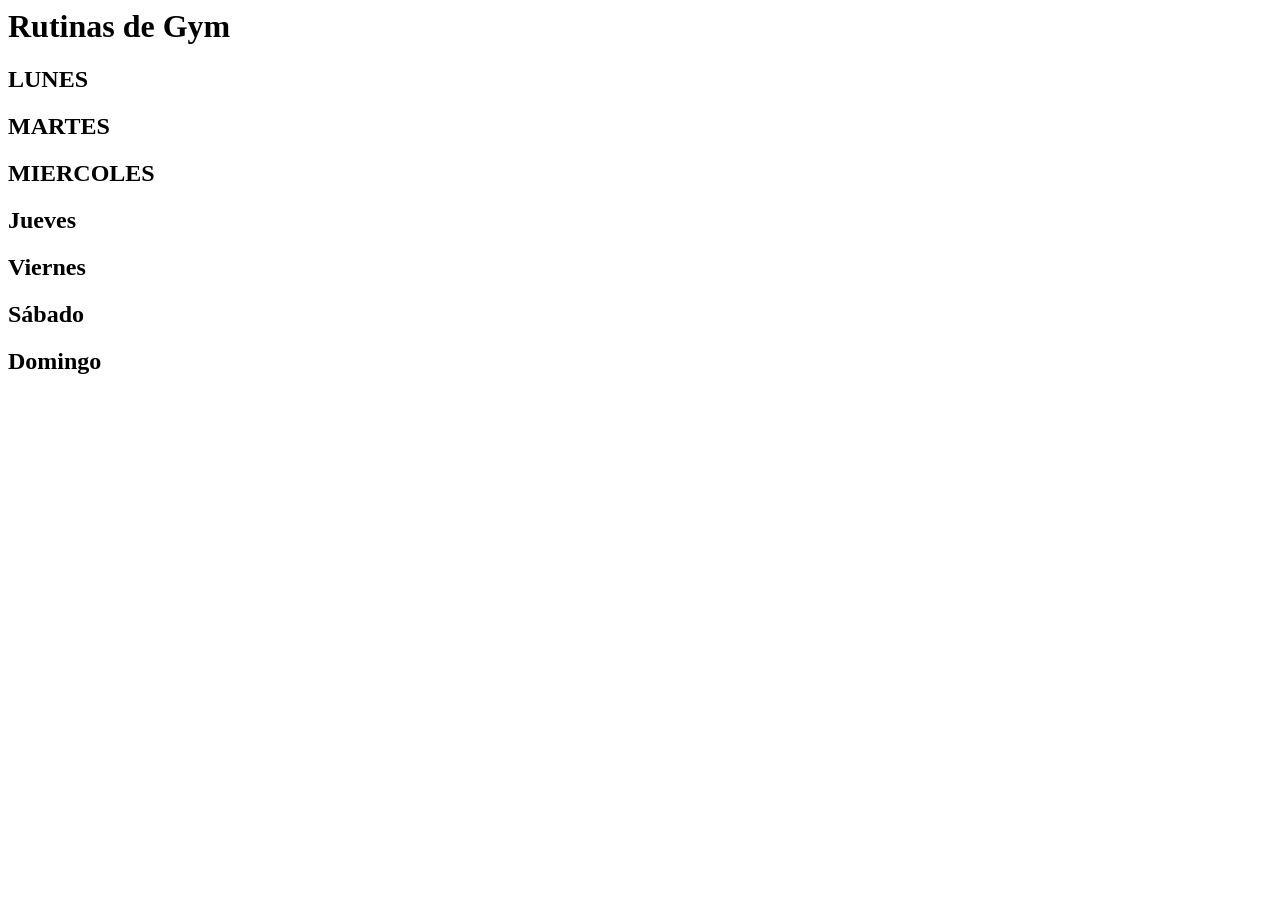
==== index.html @ 04c1a6ce "divs y botones nuevos" ====
<html lang="es">
<head>
    <meta charset="UTF-8">
    <meta name="viewport" content="width=device-width, initial-scale=1.0">
    <title>Document</title>
</head>
<body>
    <h1>Rutinas de Gym</h1>
    <main>
        <section>
            <article>
                <h2>LUNES</h2>
            </article>
            <article>
                <h2>MARTES</h2>
            </article>
            <article>
                <h2>MIERCOLES</h2>
            </article>
            <article>
                <h2>Jueves</h2>
            </article>
            <article>
                <h2>Viernes</h2>
            </article>  
            <article>
                <h2>Sábado</h2>
            </article>
            <article>
                <h2>Domingo</h2>
            </article>
        </section>
    </main>
</body>
</html>
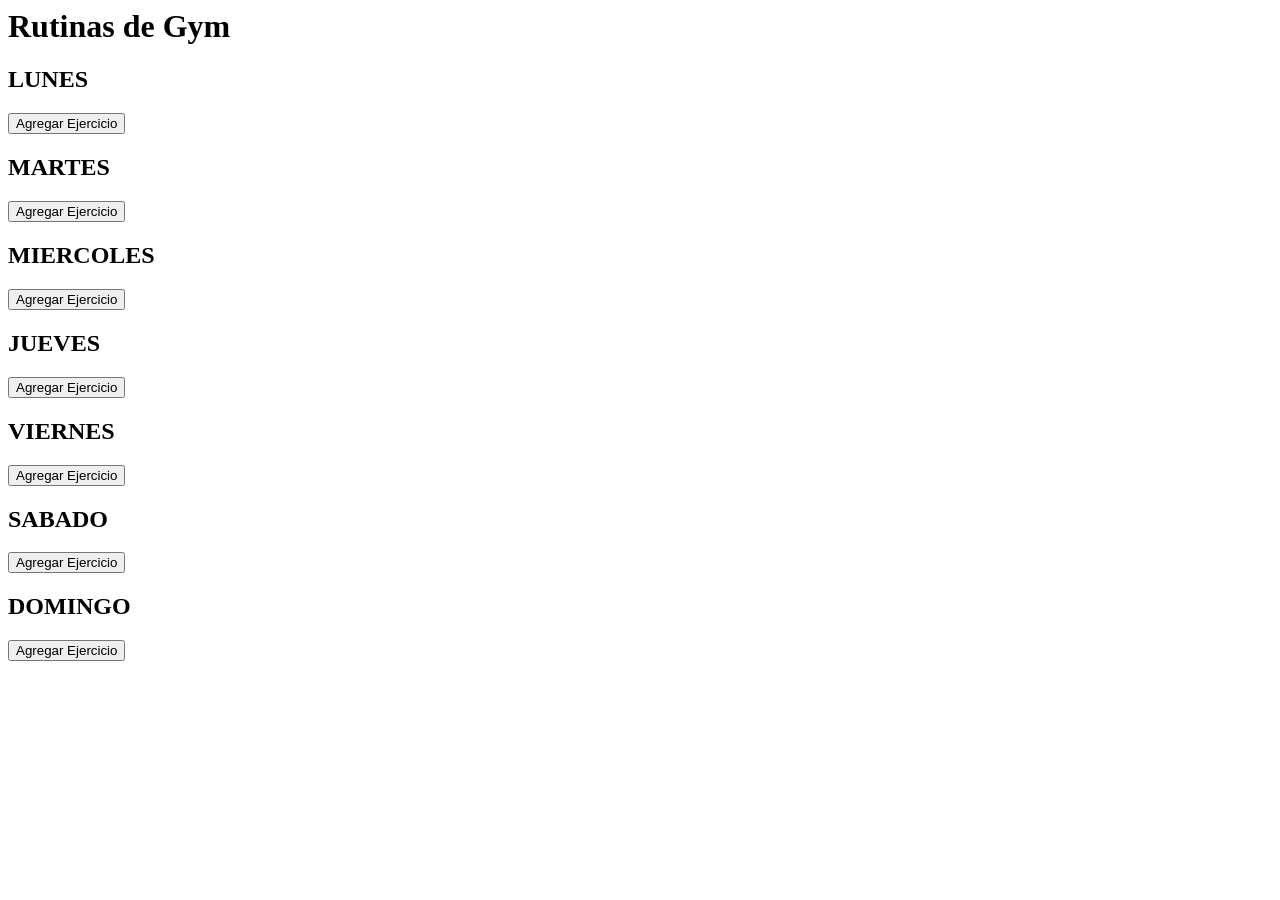
==== commit 17e84c22: "classes y atributos" ====
--- a/index.html
+++ b/index.html
@@ -7,27 +7,41 @@
 <body>
     <h1>Rutinas de Gym</h1>
     <main>
-        <section>
-            <article>
+        <section class="semana">
+            <article class="dia">
                 <h2>LUNES</h2>
+                <button class="btn-agregar" dia="Lunes">Agregar Ejercicio</button>
+                <div id="lunes" class="ejercicios">   </div>
             </article>
-            <article>
+            <article class="dia">
                 <h2>MARTES</h2>
+                <button class="btn-agregar" dia="Martes">Agregar Ejercicio</button>
+                <div id="martes" class="ejercicios">   </div>      
             </article>
-            <article>
+            <article class="dia">
                 <h2>MIERCOLES</h2>
+                <button class="btn-agregar" dia="Miercoles">Agregar Ejercicio</button>
+                <div id="miercoles" class="ejercicios">   </div>
             </article>
-            <article>
-                <h2>Jueves</h2>
+            <article class="dia">
+                <h2>JUEVES</h2>
+                <button class="btn-agregar" dia="Jueves">Agregar Ejercicio</button>
+                <div id="jueves" class="ejercicios">   </div>
             </article>
-            <article>
-                <h2>Viernes</h2>
+            <article class="dia">
+                <h2>VIERNES</h2>
+                <button class="btn-agregar" dia="Viernes">Agregar Ejercicio</button>
+                <div id="viernes" class="ejercicios">   </div>
             </article>  
-            <article>
-                <h2>Sábado</h2>
+            <article class="dia">
+                <h2>SABADO</h2>
+                <button class="btn-agregar" dia="Sabado">Agregar Ejercicio</button>
+                <div id="sabado" class="ejercicios">   </div>
             </article>
-            <article>
-                <h2>Domingo</h2>
+            <article class="dia">
+                <h2>DOMINGO</h2>
+                <button class="btn-agregar" dia="Domingo">Agregar Ejercicio</button>
+                <div id="domingo" class="ejercicios">   </div>
             </article>
         </section>
     </main>
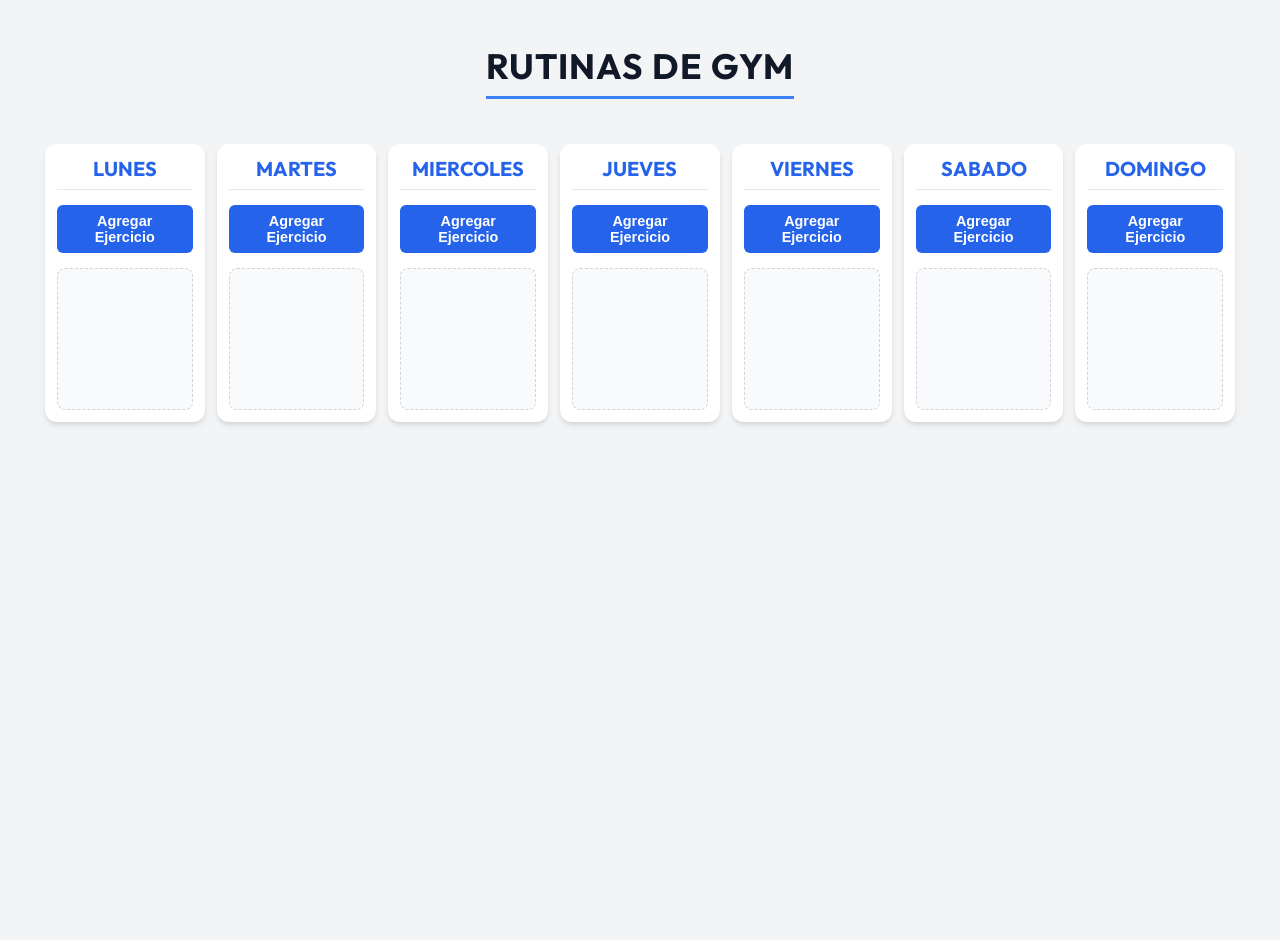
==== commit 7da6db09: "estilos" ====
--- a/index.html
+++ b/index.html
@@ -2,7 +2,8 @@
 <head>
     <meta charset="UTF-8">
     <meta name="viewport" content="width=device-width, initial-scale=1.0">
-    <title>Document</title>
+    <title>Rutinas de Gym</title>
+    <link rel="stylesheet" href="styles.css">
 </head>
 <body>
     <h1>Rutinas de Gym</h1>
--- a/styles.css
+++ b/styles.css
@@ -0,0 +1,81 @@
+@import url('https://fonts.googleapis.com/css2?family=Outfit:wght@300;400;600;700&display=swap');
+body {
+    font-family: 'Outfit', sans-serif;
+    background-color: #f3f4f6; 
+    color: #1f2937;            
+    margin: 0;
+    padding: 20px;
+    display: flex;
+    flex-direction: column;
+    align-items: center;
+    min-height: 100vh;
+}
+h1 {
+    font-size: 2.2rem;
+    color: #111827;
+    margin-bottom: 30px;
+    text-transform: uppercase;
+    letter-spacing: 1px;
+    border-bottom: 3px solid #3b82f6; 
+    padding-bottom: 8px;
+}
+main {
+    width: 100%;
+    display: flex;
+    justify-content: center;
+}
+.semana {
+    display: grid;
+    grid-template-columns: repeat(7, 1fr);
+    gap: 12px;
+    width: 100%;
+    max-width: 96%; /* Ajusta el ancho al 96% de la pantalla para reducir bordes laterales */
+    padding: 15px 5px;
+}
+.dia {
+    background-color: #ffffff;
+    border-radius: 12px;
+    padding: 12px;
+    box-shadow: 0 4px 6px -1px rgba(0, 0, 0, 0.1), 0 2px 4px -1px rgba(0, 0, 0, 0.06);
+    display: flex;
+    flex-direction: column;
+    transition: transform 0.2s ease, box-shadow 0.2s ease;
+    min-width: 0;
+}
+.dia:hover {
+    transform: translateY(-5px);
+    box-shadow: 0 10px 15px -3px rgba(0, 0, 0, 0.1), 0 4px 6px -2px rgba(0, 0, 0, 0.05);
+}
+.dia h2 {
+    font-size: 1.25rem;
+    color: #2563eb;
+    margin-top: 0;
+    margin-bottom: 15px;
+    text-align: center;
+    border-bottom: 1px solid #e5e7eb;
+    padding-bottom: 8px;
+}
+.btn-agregar {
+    background-color: #2563eb;
+    color: white;
+    border: none;
+    padding: 8px 12px;
+    border-radius: 6px;
+    cursor: pointer;
+    font-weight: 600;
+    font-size: 0.9rem;
+    transition: background-color 0.2s;
+    width: 100%;
+    margin-bottom: 15px;
+}
+.btn-agregar:hover {
+    background-color: #1d4ed8;
+}
+.ejercicios {
+    flex-grow: 1;
+    min-height: 120px; 
+    background-color: #f9fafb;
+    border: 1px dashed #d1d5db;
+    border-radius: 8px;
+    padding: 10px;
+}
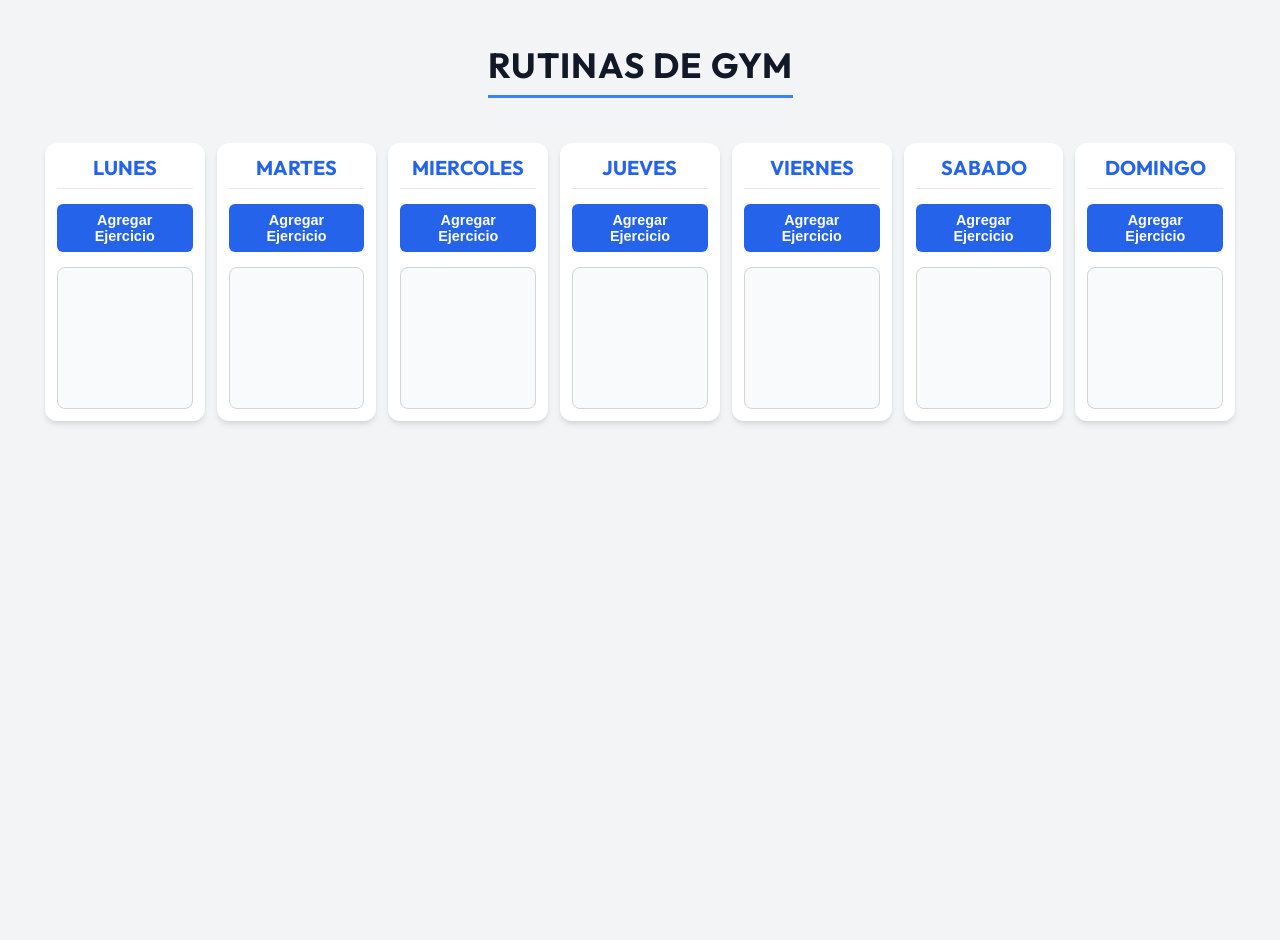
==== commit 362dcea2: "api" ====
--- a/index.html
+++ b/index.html
@@ -6,7 +6,7 @@
     <link rel="stylesheet" href="styles.css">
 </head>
 <body>
-    <h1>Rutinas de Gym</h1>
+    <h1>RUTINAS DE GYM</h1>
     <main>
         <section class="semana">
             <article class="dia">
@@ -46,5 +46,6 @@
             </article>
         </section>
     </main>
+    <script src="app.js"></script>
 </body>
 </html>
--- a/styles.css
+++ b/styles.css
@@ -1,8 +1,7 @@
 @import url('https://fonts.googleapis.com/css2?family=Outfit:wght@300;400;600;700&display=swap');
 body {
-    font-family: 'Outfit', sans-serif;
-    background-color: #f3f4f6; 
-    color: #1f2937;            
+    font-family: 'Outfit';
+    background-color: #f3f4f6;         
     margin: 0;
     padding: 20px;
     display: flex;
@@ -11,10 +10,9 @@
     min-height: 100vh;
 }
 h1 {
-    font-size: 2.2rem;
+    font-size: 35px;
     color: #111827;
     margin-bottom: 30px;
-    text-transform: uppercase;
     letter-spacing: 1px;
     border-bottom: 3px solid #3b82f6; 
     padding-bottom: 8px;
@@ -29,7 +27,7 @@
     grid-template-columns: repeat(7, 1fr);
     gap: 12px;
     width: 100%;
-    max-width: 96%; /* Ajusta el ancho al 96% de la pantalla para reducir bordes laterales */
+    max-width: 96%; 
     padding: 15px 5px;
 }
 .dia {
@@ -41,13 +39,14 @@
     flex-direction: column;
     transition: transform 0.2s ease, box-shadow 0.2s ease;
     min-width: 0;
+    cursor: pointer;
 }
 .dia:hover {
     transform: translateY(-5px);
     box-shadow: 0 10px 15px -3px rgba(0, 0, 0, 0.1), 0 4px 6px -2px rgba(0, 0, 0, 0.05);
 }
 .dia h2 {
-    font-size: 1.25rem;
+    font-size: 20px;
     color: #2563eb;
     margin-top: 0;
     margin-bottom: 15px;
@@ -63,7 +62,7 @@
     border-radius: 6px;
     cursor: pointer;
     font-weight: 600;
-    font-size: 0.9rem;
+    font-size: 14.4px;
     transition: background-color 0.2s;
     width: 100%;
     margin-bottom: 15px;
@@ -75,7 +74,7 @@
     flex-grow: 1;
     min-height: 120px; 
     background-color: #f9fafb;
-    border: 1px dashed #d1d5db;
+    border: 1px solid #d1d5db;
     border-radius: 8px;
     padding: 10px;
 }
